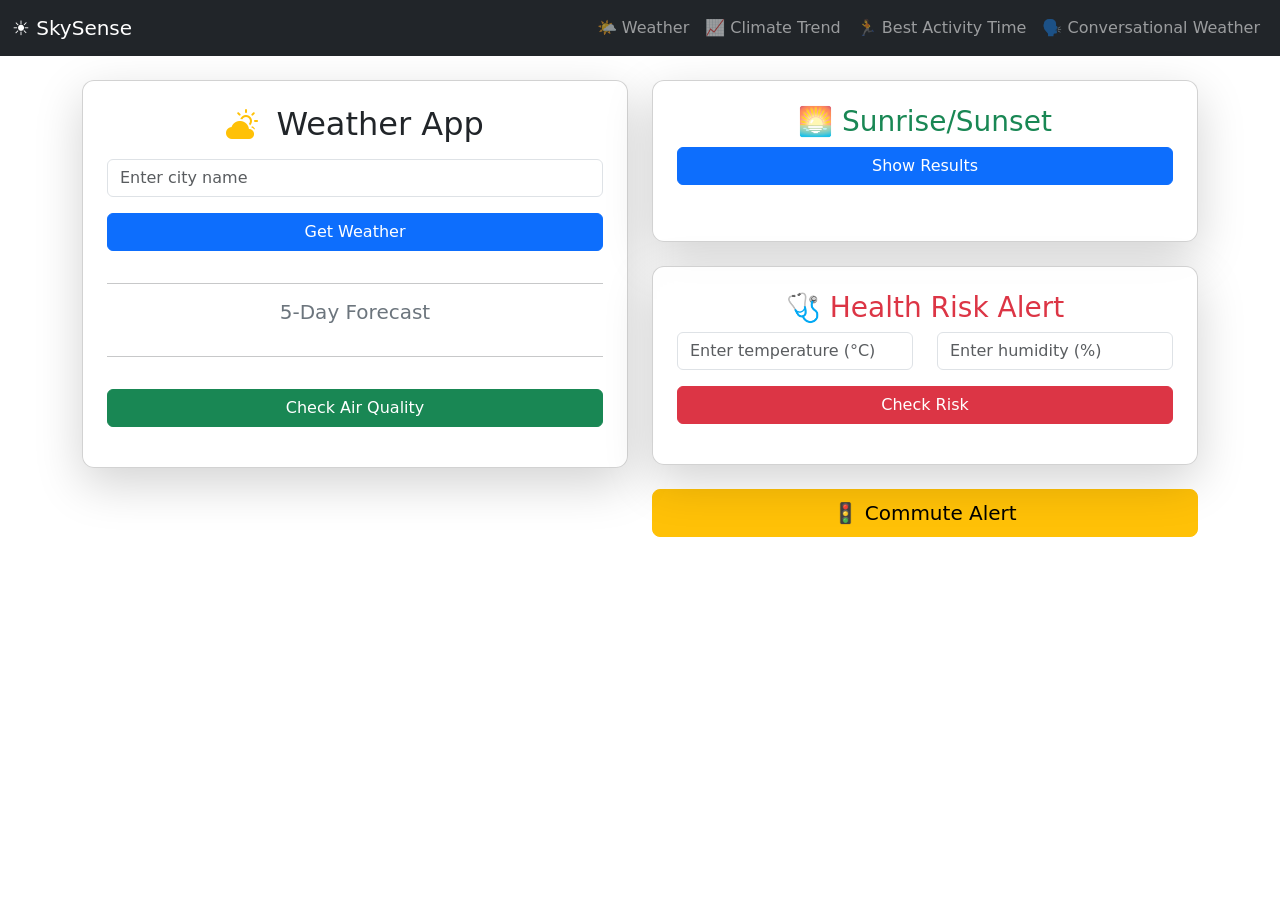
==== index.html @ ae35b7c8 "Rename index1.html to index.html" ====
<!DOCTYPE html>
<html lang="en">
<head>
  <meta charset="UTF-8">
  <title>Weather App</title>
  <!-- Bootstrap CSS -->
  <link href="https://cdn.jsdelivr.net/npm/bootstrap@5.3.2/dist/css/bootstrap.min.css" rel="stylesheet">
  <!-- Bootstrap Icons -->
  <link rel="stylesheet" href="https://cdn.jsdelivr.net/npm/bootstrap-icons@1.11.1/font/bootstrap-icons.css">
  <style>
    body, html {
      height: 100%;
      margin: 0;
    }
    body {
      background: url('https://images.unsplash.com/photo-1501973801540-537f08ccae7b') no-repeat center center fixed;
      background-size: cover;
    }
    .card {
      background-color: rgba(255, 255, 255, 0.85);
      border-radius: 12px;
    }
  </style>
</head>
<body>
  <!-- Navbar -->
  <nav class="navbar navbar-expand-lg navbar-dark bg-dark">
    <div class="container-fluid">
      <a class="navbar-brand" href="index1.html">☀️ SkySense</a>
      <button class="navbar-toggler" type="button" data-bs-toggle="collapse" data-bs-target="#navbarNav"
        aria-controls="navbarNav" aria-expanded="false" aria-label="Toggle navigation">
        <span class="navbar-toggler-icon"></span>
      </button>
      <div class="collapse navbar-collapse" id="navbarNav">
        <ul class="navbar-nav ms-auto">
          <li class="nav-item"><a class="nav-link" href="index1.html">🌤️ Weather</a></li>
          <li class="nav-item"><a class="nav-link" href="ClimateTrend.html">📈 Climate Trend</a></li>
          <li class="nav-item"><a class="nav-link" href="activity.html">🏃 Best Activity Time</a></li>
          <li class="nav-item"><a class="nav-link" href="conversation.html">🗣️ Conversational Weather</a></li>
        </ul>
      </div>
    </div>
  </nav>

  <!-- Two-column layout -->
  <div class="container mt-4">
  <div class="row">
    <!-- Left Column -->
    <div class="col-md-6">
      <div class="card shadow-lg p-4 mb-4">
        <h2 class="text-center mb-3">
          <i class="bi bi-cloud-sun-fill text-warning me-2"></i> Weather App
        </h2>
        <div class="mb-3">
          <input type="text" id="cityInput" class="form-control" placeholder="Enter city name">
        </div>
        <div class="d-grid mb-3">
          <button class="btn btn-primary" onclick="getWeather()">Get Weather</button>
        </div>
        <div id="weatherResult" class="text-center"></div>
        <hr>
        <h5 class="text-center text-secondary">5-Day Forecast</h5>
        <div id="forecast" class="row g-3 mt-2"></div>
        <hr>
        <div class="d-grid mt-3">
          <button class="btn btn-success" onclick="getAirQuality()">Check Air Quality</button>
        </div>
        <div id="aqiResult" class="mt-3"></div>
      </div>
    </div>

    <!-- Right Column -->
    <div class="col-md-6">
      <!-- UV + Sunrise/Sunset Card -->
      <div class="card p-4 shadow-lg mb-4">
        <h3 class="text-center text-success">🌅 Sunrise/Sunset</h3>
        <button class="btn btn-primary w-100 mb-3" onclick="getWeatherData()">Show Results</button>
        <div id="uvResult" class="mb-3"></div>
        <div id="sunResult"></div>
      </div>

      <!-- Health Risk Alert -->
      <div class="card p-4 shadow-lg mb-4">
        <h3 class="text-center text-danger">🩺 Health Risk Alert</h3>
        <div class="row mb-3">
          <div class="col-md-6">
            <input type="number" id="tempInput" class="form-control" placeholder="Enter temperature (°C)">
          </div>
          <div class="col-md-6">
            <input type="number" id="humidityInput" class="form-control" placeholder="Enter humidity (%)">
          </div>
        </div>
        <button class="btn btn-danger w-100" onclick="showHealthRiskAlert()">Check Risk</button>
        <div id="healthResult" class="mt-3 text-center"></div>
      </div>

      <!-- Commute Alert Button -->
      <div class="d-grid">
        <a href="commuteAlert.html" class="btn btn-warning btn-lg">🚦 Commute Alert</a>
      </div>
    </div>
  </div>
</div>
  <script src="https://cdn.jsdelivr.net/npm/bootstrap@5.3.2/dist/js/bootstrap.bundle.min.js"></script>
  <script src="script1.js"></script>
</body>
</html>
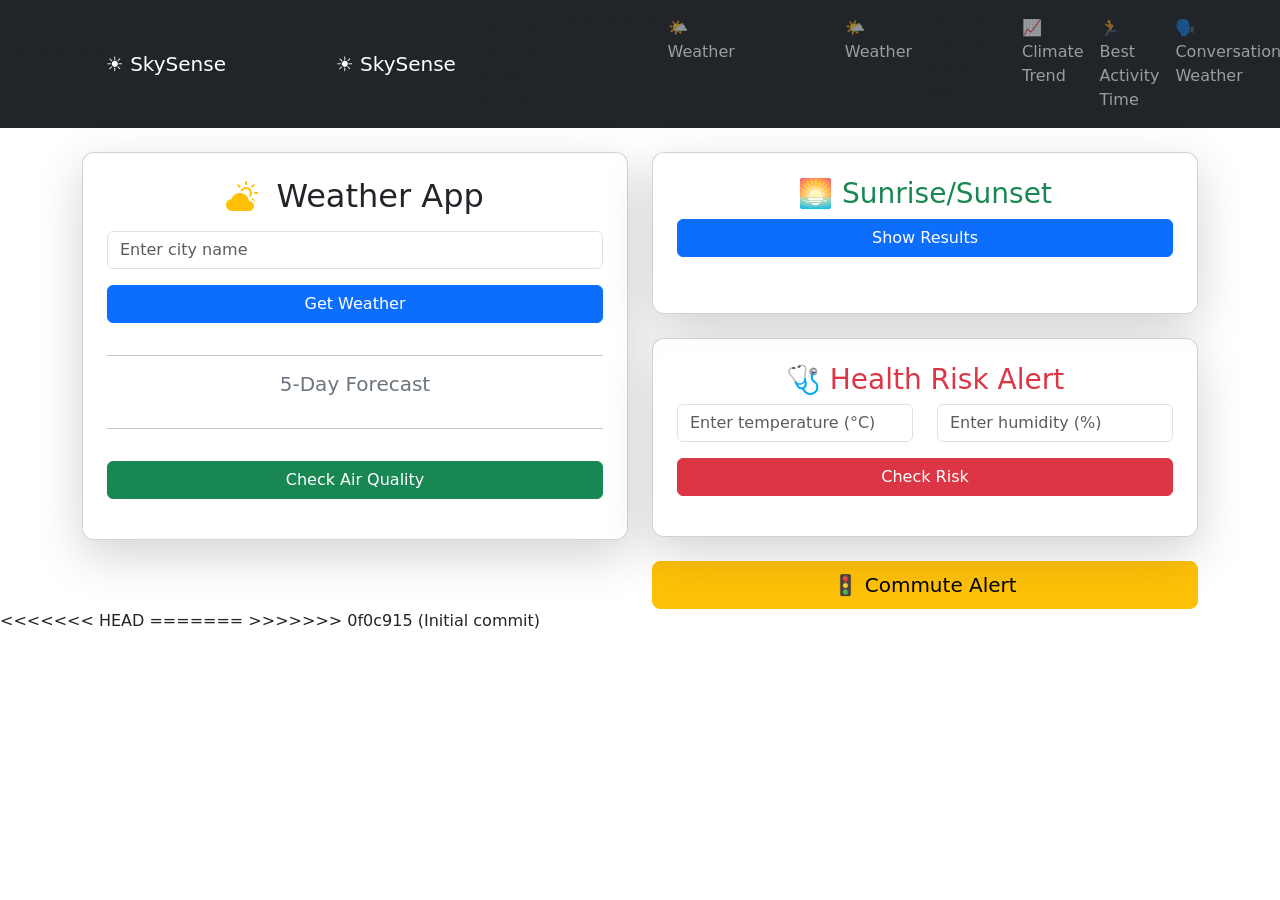
==== commit 2773c67a: "Initial commit" ====
--- a/index.html
+++ b/index.html
@@ -27,14 +27,22 @@
   <!-- Navbar -->
   <nav class="navbar navbar-expand-lg navbar-dark bg-dark">
     <div class="container-fluid">
+<<<<<<< HEAD
       <a class="navbar-brand" href="index1.html">☀️ SkySense</a>
+=======
+      <a class="navbar-brand" href="index.html">☀️ SkySense</a>
+>>>>>>> 0f0c915 (Initial commit)
       <button class="navbar-toggler" type="button" data-bs-toggle="collapse" data-bs-target="#navbarNav"
         aria-controls="navbarNav" aria-expanded="false" aria-label="Toggle navigation">
         <span class="navbar-toggler-icon"></span>
       </button>
       <div class="collapse navbar-collapse" id="navbarNav">
         <ul class="navbar-nav ms-auto">
+<<<<<<< HEAD
           <li class="nav-item"><a class="nav-link" href="index1.html">🌤️ Weather</a></li>
+=======
+          <li class="nav-item"><a class="nav-link" href="index.html">🌤️ Weather</a></li>
+>>>>>>> 0f0c915 (Initial commit)
           <li class="nav-item"><a class="nav-link" href="ClimateTrend.html">📈 Climate Trend</a></li>
           <li class="nav-item"><a class="nav-link" href="activity.html">🏃 Best Activity Time</a></li>
           <li class="nav-item"><a class="nav-link" href="conversation.html">🗣️ Conversational Weather</a></li>
@@ -103,6 +111,10 @@
   </div>
 </div>
   <script src="https://cdn.jsdelivr.net/npm/bootstrap@5.3.2/dist/js/bootstrap.bundle.min.js"></script>
+<<<<<<< HEAD
   <script src="script1.js"></script>
+=======
+  <script src="script.js"></script>
+>>>>>>> 0f0c915 (Initial commit)
 </body>
 </html>
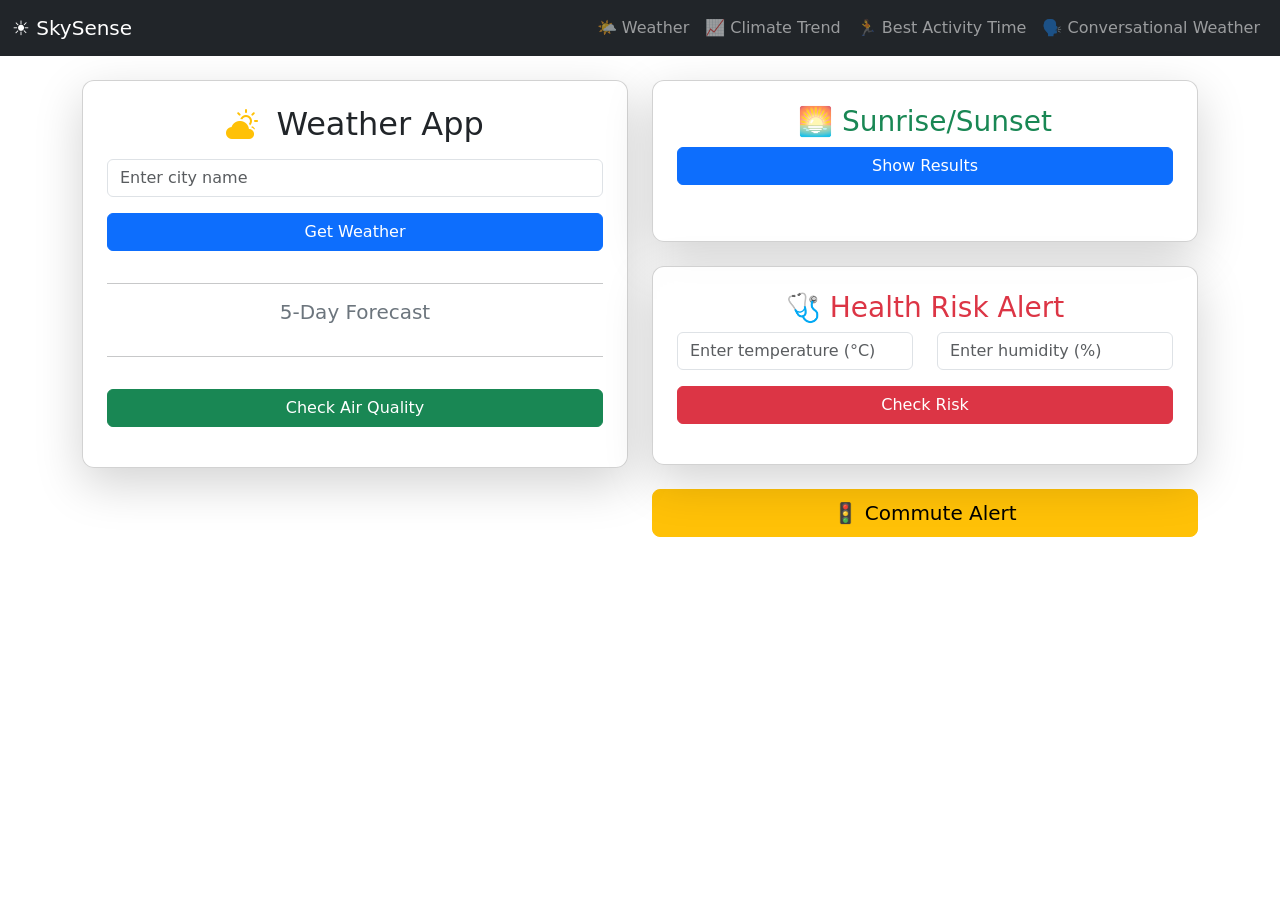
==== commit 06467399: "Update weather app features" ====
--- a/index.html
+++ b/index.html
@@ -27,22 +27,14 @@
   <!-- Navbar -->
   <nav class="navbar navbar-expand-lg navbar-dark bg-dark">
     <div class="container-fluid">
-<<<<<<< HEAD
-      <a class="navbar-brand" href="index1.html">☀️ SkySense</a>
-=======
       <a class="navbar-brand" href="index.html">☀️ SkySense</a>
->>>>>>> 0f0c915 (Initial commit)
       <button class="navbar-toggler" type="button" data-bs-toggle="collapse" data-bs-target="#navbarNav"
         aria-controls="navbarNav" aria-expanded="false" aria-label="Toggle navigation">
         <span class="navbar-toggler-icon"></span>
       </button>
       <div class="collapse navbar-collapse" id="navbarNav">
         <ul class="navbar-nav ms-auto">
-<<<<<<< HEAD
-          <li class="nav-item"><a class="nav-link" href="index1.html">🌤️ Weather</a></li>
-=======
           <li class="nav-item"><a class="nav-link" href="index.html">🌤️ Weather</a></li>
->>>>>>> 0f0c915 (Initial commit)
           <li class="nav-item"><a class="nav-link" href="ClimateTrend.html">📈 Climate Trend</a></li>
           <li class="nav-item"><a class="nav-link" href="activity.html">🏃 Best Activity Time</a></li>
           <li class="nav-item"><a class="nav-link" href="conversation.html">🗣️ Conversational Weather</a></li>
@@ -111,10 +103,6 @@
   </div>
 </div>
   <script src="https://cdn.jsdelivr.net/npm/bootstrap@5.3.2/dist/js/bootstrap.bundle.min.js"></script>
-<<<<<<< HEAD
-  <script src="script1.js"></script>
-=======
   <script src="script.js"></script>
->>>>>>> 0f0c915 (Initial commit)
 </body>
 </html>
